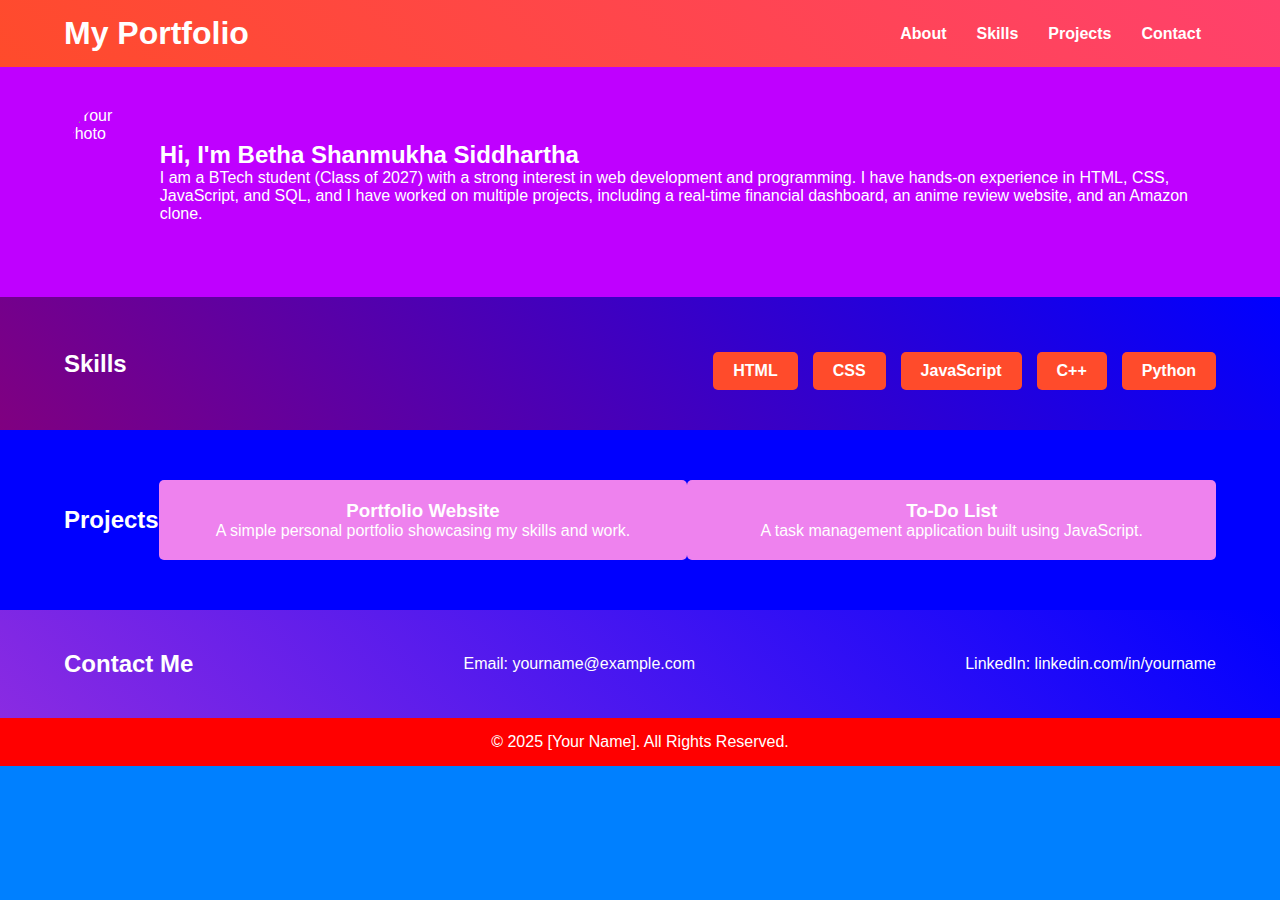
==== level-1_Task-2/index.html @ 934551ba "initial commit" ====
<!DOCTYPE html>
<html lang="en">
<head>
    <meta charset="UTF-8">
    <meta name="viewport" content="width=device-width, initial-scale=1.0">
    <title>Personal Portfolio</title>
    <link rel="stylesheet" href="style.css">
    <link rel="stylesheet" href="https://cdnjs.cloudflare.com/ajax/libs/font-awesome/6.5.1/css/all.min.css">
</head>
<body>

    <header>
        <div class="container">
            <h1>My Portfolio</h1>
            <nav>
                <ul id="navLinks">
                    <li><a href="#about">About</a></li>
                    <li><a href="#skills">Skills</a></li>
                    <li><a href="#projects">Projects</a></li>
                    <li><a href="#contact">Contact</a></li>
                </ul>
                <div class="menu-icon" onclick="toggleMenu()">
                    <i class="fa-solid fa-bars"></i>
                </div>
            </nav>
        </div>
    </header>

    <section id="about" class="about">
        <div class="container">
            <img src="profile.jpg" alt="Your Photo">
            <div class="about-text">
                <h2>Hi, I'm Betha Shanmukha Siddhartha</h2>
                <p>I am a BTech student (Class of 2027) with a strong interest in web development and programming. I have hands-on experience in HTML, CSS, JavaScript, and SQL, and I have worked on multiple projects, including a real-time financial dashboard, an anime review website, and an Amazon clone.</p>
            </div>
        </div>
    </section>

    <section id="skills" class="skills">
        <div class="container">
            <h2>Skills</h2>
            <div class="skills-list">
                <div class="skill">HTML</div>
                <div class="skill">CSS</div>
                <div class="skill">JavaScript</div>
                <div class="skill">C++</div>
                <div class="skill">Python</div>
            </div>
        </div>
    </section>

    <section id="projects" class="projects">
        <div class="container">
            <h2>Projects</h2>
            <div class="project-card">
                <h3>Portfolio Website</h3>
                <p>A simple personal portfolio showcasing my skills and work.</p>
            </div>
            <div class="project-card">
                <h3>To-Do List</h3>
                <p>A task management application built using JavaScript.</p>
            </div>
        </div>
    </section>

    <section id="contact" class="contact">
        <div class="container">
            <h2>Contact Me</h2>
            <p>Email: yourname@example.com</p>
            <p>LinkedIn: linkedin.com/in/yourname</p>
        </div>
    </section>

    <footer>
        <p>&copy; 2025 [Your Name]. All Rights Reserved.</p>
    </footer>

    <script>
        function toggleMenu() {
            var navLinks = document.getElementById("navLinks");
            navLinks.classList.toggle("active");
        }
    </script>

</body>
</html>
---- level-1_Task-2/style.css ----
* {
    margin: 0;
    padding: 0;
    box-sizing: border-box;
    font-family: Arial, sans-serif;
}

body {
    background-color: #0080ff;
    color: white;
}

header {
    background: linear-gradient(45deg, #ff4b2b, #ff416c);
    color: rgb(255, 255, 255);
    padding: 15px 0;
    color: white;
}

.container {
    width: 90%;
    margin: auto;
    display: flex;
    justify-content: space-between;
    align-items: center;
}

nav ul {
    list-style: none;
    display: flex;
}

nav ul li {
    margin: 0 15px;
}

nav ul li a {
    text-decoration: none;
    color: rgb(217, 255, 0);
    font-weight: bold;
    color: white;
}

.menu-icon {
    font-size: 1.8rem;
    cursor: pointer;
    display: none;
}

@media (max-width: 800px) {
    .menu-icon {
        display: block;
    }

    nav ul {
        display: none;
        flex-direction: column;
        position: absolute;
        top: 60px;
        left: 0;
        background-color: white;
        width: 100%;
        padding: 10px 0;
    }

    nav ul.active {
        display: flex;
    }

    nav ul li {
        text-align: center;
        margin: 10px 0;
    }
}

.about {
    display: flex;
    align-items: center;
    justify-content: center;
    padding: 40px 0;
    background-color: #bf00ff;
    color: white;
}

.about img {
    width: 150px;
    height: 150px;
    border-radius: 50%;
    margin-right: 20px;
}

.skills {
    padding: 40px 0;
    text-align: center;
    background:linear-gradient(45deg,purple,blue);
    color: white;
}

.skills-list {
    display: flex;
    justify-content: center;
    gap: 15px;
    flex-wrap: wrap;
    margin-top: 15px;
}

.skill {
    background: #ff4b2b;
    color: white;
    padding: 10px 20px;
    border-radius: 5px;
    font-weight: bold;
}

.projects {
    padding: 40px 0;
    text-align: center;
    background-color: blue;
}

.project-card {
    background: violet;
    color: white;
    padding: 20px;
    margin: 10px auto;
    width: 80%;
    border-radius: 5px;
}

.contact {
    padding: 40px 0;
    text-align: center;
    background:linear-gradient(45deg,blueviolet,blue);
    color: white;
}

footer {
    background-color: #ff0000;
    color: white;
    text-align: center;
    padding: 15px 0;
}
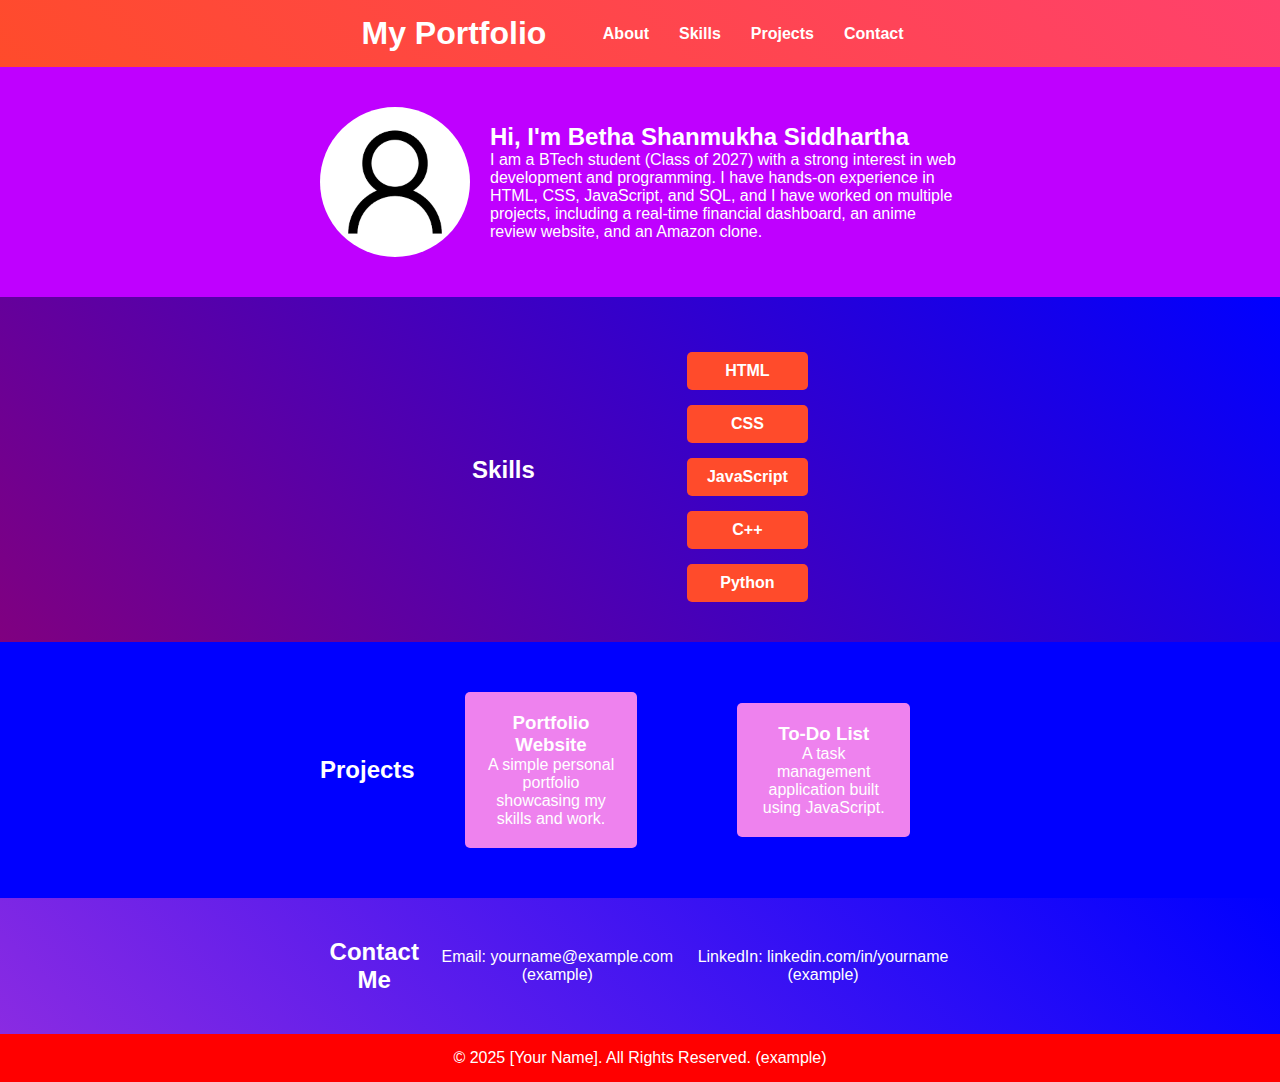
==== commit 2c1ee727: "final changes" ====
--- a/level-1_Task-2/index.html
+++ b/level-1_Task-2/index.html
@@ -28,7 +28,7 @@
 
     <section id="about" class="about">
         <div class="container">
-            <img src="profile.jpg" alt="Your Photo">
+            <img src="user.png" alt="Your Photo">
             <div class="about-text">
                 <h2>Hi, I'm Betha Shanmukha Siddhartha</h2>
                 <p>I am a BTech student (Class of 2027) with a strong interest in web development and programming. I have hands-on experience in HTML, CSS, JavaScript, and SQL, and I have worked on multiple projects, including a real-time financial dashboard, an anime review website, and an Amazon clone.</p>
@@ -66,13 +66,13 @@
     <section id="contact" class="contact">
         <div class="container">
             <h2>Contact Me</h2>
-            <p>Email: yourname@example.com</p>
-            <p>LinkedIn: linkedin.com/in/yourname</p>
+            <p>Email: yourname@example.com (example)</p>
+            <p>LinkedIn: linkedin.com/in/yourname (example)</p>
         </div>
     </section>
 
     <footer>
-        <p>&copy; 2025 [Your Name]. All Rights Reserved.</p>
+        <p>&copy; 2025 [Your Name]. All Rights Reserved. (example)</p>
     </footer>
 
     <script>
--- a/level-1_Task-2/style.css
+++ b/level-1_Task-2/style.css
@@ -18,10 +18,10 @@
 }
 
 .container {
-    width: 90%;
+    width: 50%;
     margin: auto;
     display: flex;
-    justify-content: space-between;
+    justify-content: space-evenly;
     align-items: center;
 }
 
@@ -102,6 +102,8 @@
     gap: 15px;
     flex-wrap: wrap;
     margin-top: 15px;
+    display: flex;
+    flex-direction: column;
 }
 
 .skill {
@@ -122,8 +124,8 @@
     background: violet;
     color: white;
     padding: 20px;
-    margin: 10px auto;
-    width: 80%;
+    margin: 10px 50px;
+    width: 60%;
     border-radius: 5px;
 }
 
